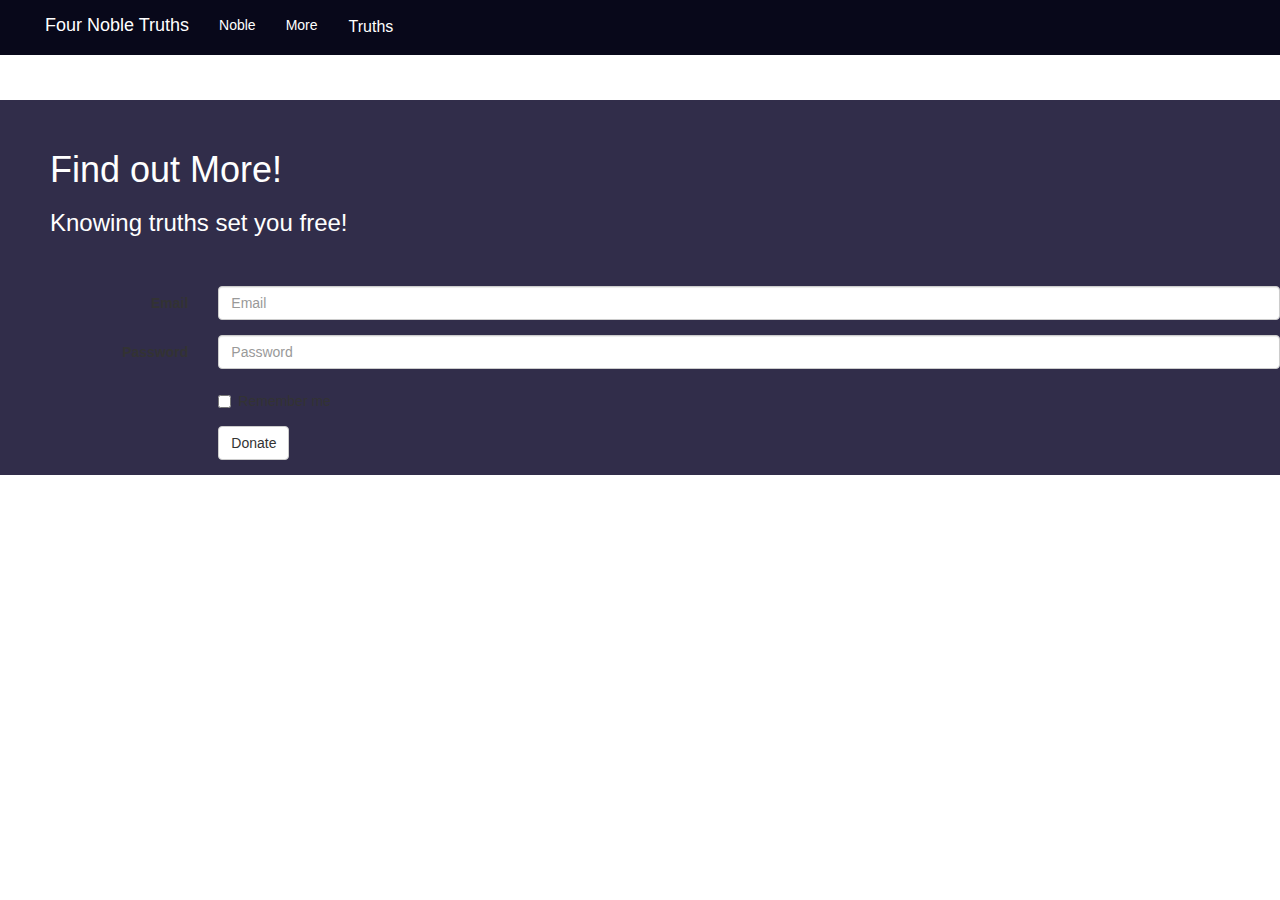
==== more.html @ 5633c1b4 "starting repo" ====
<!DOCTYPE html>
<html lang="en">

<head>
    <meta charset="UTF-8">
    <meta http-equiv="X-UA-Compatible" content="IE=edge">
    <meta name="viewport" content="width=device-width, initial-scale=1">
    <title>Four Noble Truths</title>
    <!-- Bootstrap -->
    <link href="css/bootstrap.min.css" rel="stylesheet">
    <link rel="stylesheet" href="css/style.css">
    <!-- HTML5 shim and Respond.js for IE8 support of HTML5 elements and media queries -->
    <!-- WARNING: Respond.js doesn't work if you view the page via file:// -->
    <!--[if lt IE 9]>
    <script src="https://oss.maxcdn.com/html5shiv/3.7.3/html5shiv.min.js"></script>
    <script src="https://oss.maxcdn.com/respond/1.4.2/respond.min.js"></script>
  <![endif]-->
</head>

<body>
<!DOCTYPE html>
<html lang="en">

<head>
    <meta charset="UTF-8">
    <meta http-equiv="X-UA-Compatible" content="IE=edge">
    <meta name="viewport" content="width=device-width, initial-scale=1">
    <title>Four Noble Truths</title>
    <!-- Bootstrap -->
    <link href="css/bootstrap.min.css" rel="stylesheet">
    <link rel="stylesheet" href="css/style.css">
    <!-- HTML5 shim and Respond.js for IE8 support of HTML5 elements and media queries -->
    <!-- WARNING: Respond.js doesn't work if you view the page via file:// -->
    <!--[if lt IE 9]>
    <script src="https://oss.maxcdn.com/html5shiv/3.7.3/html5shiv.min.js"></script>
    <script src="https://oss.maxcdn.com/respond/1.4.2/respond.min.js"></script>
  <![endif]-->
</head>

  
<body>
  <nav class="navbar navbar-default navbar-fixed-top">
    <div class="container-fluid">
      <div class="navbar-header">
        <button type="button" class="navbar-toggle collapsed" data-toggle="collapse" data-target="#bs-example-navbar-collapse-1" aria-expanded="false">
            <span class="sr-only">Toggle navigation</span>
            <span class="icon-bar"></span>
            <span class="icon-bar"></span>
            <span class="icon-bar"></span>
        </button>
        <a class="navbar-brand" href="index.html">Four Noble Truths</a>
      </div>
      
      <div class="collapse navbar-collapse" id="bs-example-navbar-collapse-1">
        <ul class="nav navbar-nav">
          <li><a href="noble.html">Noble</a></li>
          <li><a href="more.html">More</a></li>
        </ul>
        <div class="dropdown">
          <button class="dropbtn"><a href="truth.html">Truths</a></button>
          <div class="dropdown-content">
            <a href="truth.html#dukkha">Dukkha</a>
            <a href="truth.html#samudāya">Samudāya</a>
            <a href="truth.html#nirodha">Nirodha</a>
            <a href="truth.html#magga">Magga</a>
          </div>
        </div>       
      </div><!-- navbar collapse -->
    </div>
  </nav>
  
<br>
<br>
<br>
    
<div class="container-fluid style">
 <div class="more">
    <h1>Find out More!</h1>
    <h3>Knowing truths set you free!</h3>
 </div>
  <form class="form-horizontal">
    <div class="form-group">
      <label for="inputEmail3" class="col-sm-2 control-label">Email</label>
      <div class="col-sm-10">
        <input type="email" class="form-control" id="inputEmail3" placeholder="Email">
      </div>
    </div>
    <div class="form-group">
      <label for="inputPassword3" class="col-sm-2 control-label">Password</label>
      <div class="col-sm-10">
        <input type="password" class="form-control" id="inputPassword3" placeholder="Password">
      </div>
    </div>
    <div class="form-group">
      <div class="col-sm-offset-2 col-sm-10">
        <div class="checkbox">
          <label>
            <input type="checkbox"> Remember me
          </label>
        </div>
      </div>
    </div>
    <div class="form-group">
      <div class="col-sm-offset-2 col-sm-10">
        <button type="submit" class="btn btn-default">Donate</button>
      </div>
  </div>
  </form>
 </div>
    

    
    <!-- Always load scripts at the bottom of the body   -->
    <script src="js/jquery-3.2.1.min.js"></script>
    <script src="js/bootstrap.min.js"></script>
</body>

</html>
---- css/style.css ----
.container-fluid {
    padding-left: 0;
    padding-right: 0;
}

.background {
    height: calc(100vh);
    display: flex;
    background-image: url("../images/amazing1822479.jpg");
    background-attachment: fixed;
    background-size: cover;
    background-position: center;
    position: relative
    margin: 0px;
    padding: 0px;  
}
.background-noble{
    height: calc(100vh);
    display: flex;
    background-image: url("../images/theravada-buddhism-1832107__340.jpg");
    background-attachment: fixed;
    background-size: cover;
    background-position: center;
    position: relative
    margin: 0px;
    padding: 0px;  
}

.true-text {
    margin-top: 200px;
    margin-left: 200px;
    color: #fff;
    font-size: 50px;
    text-align: center;
}
.noble-text {
    margin: 100px;
    color: #fff;
    font-size: 16px;
    text-align: left;
    font-size: 16px;
}


.navbar-default {
  background-color: #08081a;
  border-bottom: #111;
}

.navbar-brand {
  color: #fff !important;
  margin-left: 30px !important;
}

.navbar-nav li a {
  color: #fff !important;
}

.navbar-nav li a:hover {
  color: #fff !important;
  background-color: #312d4a !important;
}

.gallery-truth {
  background-color: #08081a;
  background-size: cover;
  margin-right: 0px;
  margin-top: 40px;
  background-repeat: repeat;
}


.row {
  margin-left: 30px;
  margin-right: 30px;
  margin-bottom: 15px;
}

.heading {
  margin-bottom: 15px;
  margin-top: 15px;
  margin-left: 50px;
  color: #fff;

}

.thumbnail {margin-bottom:6px;}

.carousel-control.left, .carousel-control.right {
  background-image:none;
  margin-top:10%;
  width:5%; 
}


.dropbtn {
  background-color: #08081a;
  color: white;
  padding: 16px;
  font-size: 16px;
  border: none;
  cursor: pointer;
}
.dropbtn a{
  color: white;
  text-decoration: none;
}

.dropdown {
  position: relative;
  display: inline-block;
}

.dropdown-content {
  display: none;
  position: absolute;
  background-color: #312d4a;
  min-width: 160px;
  box-shadow: 0px 8px 16px 0px rgba(0,0,0,0.2);
  z-index: 1;
}
.dropdown-content a {
  color: #fff;
  padding: 12px 16px;
  text-decoration: none;
  display: block;
}
.dropdown-content a:hover {
  background-color: #312d4a;
}
.dropdown:hover .dropdown-content {
  display: block;
}

.dropdown:hover .dropbtn {
  background-color: #312d4a;
}





.modal-header {
  background-color: #312d4a;
  border-bottom-color: #111;
}

.modal-title {
  color: #fff;
  text-align: center;
}

.modal-body {
  background-color: #312d4a;
  color: #fff;
}

.modal-footer {
  background-color: #312d4a;
  border-top-color: #111;
}

.more {
  color: #fff;
  margin-top: 50px;
  margin-left: 50px;
  margin-bottom: 50px;
}
.more-horizontal {
  color: #fff;
}

.style {
  background-color: #312d4a;
  background-size: cover;
  margin-right: 0px;
  margin-top: 40px;
  background-repeat: repeat;


}


#title {
  margin-top: 50px;
}

#adopt {
  color: #fff;
}
---- css/style.css ----
.container-fluid {
    padding-left: 0;
    padding-right: 0;
}

.background {
    height: calc(100vh);
    display: flex;
    background-image: url("../images/amazing1822479.jpg");
    background-attachment: fixed;
    background-size: cover;
    background-position: center;
    position: relative
    margin: 0px;
    padding: 0px;  
}
.background-noble{
    height: calc(100vh);
    display: flex;
    background-image: url("../images/theravada-buddhism-1832107__340.jpg");
    background-attachment: fixed;
    background-size: cover;
    background-position: center;
    position: relative
    margin: 0px;
    padding: 0px;  
}

.true-text {
    margin-top: 200px;
    margin-left: 200px;
    color: #fff;
    font-size: 50px;
    text-align: center;
}
.noble-text {
    margin: 100px;
    color: #fff;
    font-size: 16px;
    text-align: left;
    font-size: 16px;
}


.navbar-default {
  background-color: #08081a;
  border-bottom: #111;
}

.navbar-brand {
  color: #fff !important;
  margin-left: 30px !important;
}

.navbar-nav li a {
  color: #fff !important;
}

.navbar-nav li a:hover {
  color: #fff !important;
  background-color: #312d4a !important;
}

.gallery-truth {
  background-color: #08081a;
  background-size: cover;
  margin-right: 0px;
  margin-top: 40px;
  background-repeat: repeat;
}


.row {
  margin-left: 30px;
  margin-right: 30px;
  margin-bottom: 15px;
}

.heading {
  margin-bottom: 15px;
  margin-top: 15px;
  margin-left: 50px;
  color: #fff;

}

.thumbnail {margin-bottom:6px;}

.carousel-control.left, .carousel-control.right {
  background-image:none;
  margin-top:10%;
  width:5%; 
}


.dropbtn {
  background-color: #08081a;
  color: white;
  padding: 16px;
  font-size: 16px;
  border: none;
  cursor: pointer;
}
.dropbtn a{
  color: white;
  text-decoration: none;
}

.dropdown {
  position: relative;
  display: inline-block;
}

.dropdown-content {
  display: none;
  position: absolute;
  background-color: #312d4a;
  min-width: 160px;
  box-shadow: 0px 8px 16px 0px rgba(0,0,0,0.2);
  z-index: 1;
}
.dropdown-content a {
  color: #fff;
  padding: 12px 16px;
  text-decoration: none;
  display: block;
}
.dropdown-content a:hover {
  background-color: #312d4a;
}
.dropdown:hover .dropdown-content {
  display: block;
}

.dropdown:hover .dropbtn {
  background-color: #312d4a;
}





.modal-header {
  background-color: #312d4a;
  border-bottom-color: #111;
}

.modal-title {
  color: #fff;
  text-align: center;
}

.modal-body {
  background-color: #312d4a;
  color: #fff;
}

.modal-footer {
  background-color: #312d4a;
  border-top-color: #111;
}

.more {
  color: #fff;
  margin-top: 50px;
  margin-left: 50px;
  margin-bottom: 50px;
}
.more-horizontal {
  color: #fff;
}

.style {
  background-color: #312d4a;
  background-size: cover;
  margin-right: 0px;
  margin-top: 40px;
  background-repeat: repeat;


}


#title {
  margin-top: 50px;
}

#adopt {
  color: #fff;
}
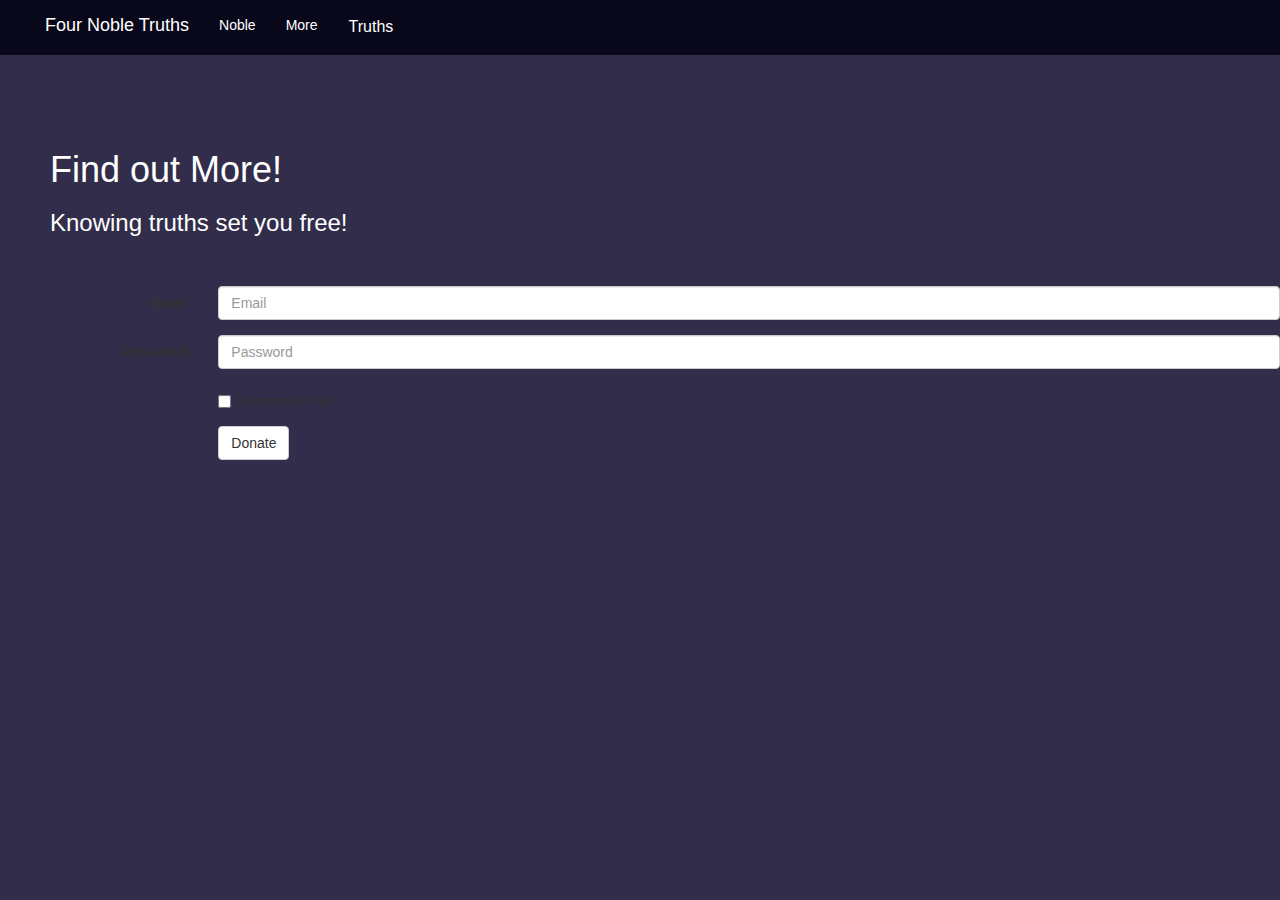
==== commit f9de0018: "updates" ====
--- a/more.html
+++ b/more.html
@@ -38,7 +38,7 @@
 </head>
 
   
-<body>
+<body class="style">
   <nav class="navbar navbar-default navbar-fixed-top">
     <div class="container-fluid">
       <div class="navbar-header">
@@ -73,7 +73,7 @@
 <br>
 <br>
     
-<div class="container-fluid style">
+<div class="container-fluid">
  <div class="more">
     <h1>Find out More!</h1>
     <h3>Knowing truths set you free!</h3>
--- a/css/style.css
+++ b/css/style.css
@@ -39,7 +39,10 @@
     font-size: 16px;
     text-align: left;
     font-size: 16px;
+    text-shadow: 3px 3px 3px rgba(0,0,0,0.8);
 }
+
+
 
 
 .navbar-default {
--- a/css/style.css
+++ b/css/style.css
@@ -39,7 +39,10 @@
     font-size: 16px;
     text-align: left;
     font-size: 16px;
+    text-shadow: 3px 3px 3px rgba(0,0,0,0.8);
 }
+
+
 
 
 .navbar-default {
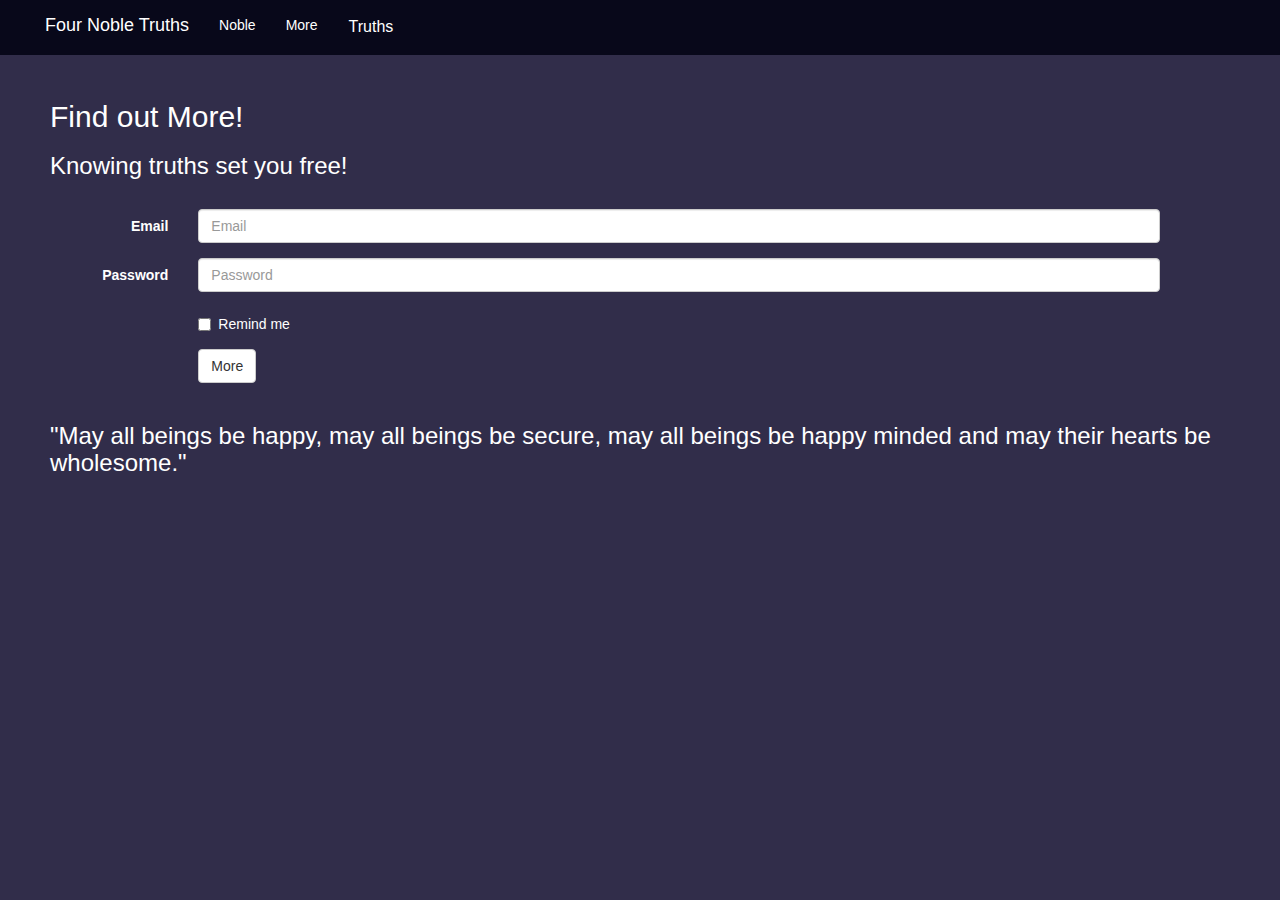
==== commit 558c3260: "updates" ====
--- a/more.html
+++ b/more.html
@@ -70,43 +70,49 @@
   </nav>
   
 <br>
-<br>
-<br>
-    
+
 <div class="container-fluid">
- <div class="more">
-    <h1>Find out More!</h1>
+ <div class="form">
+    <h2>Find out More!</h2>
     <h3>Knowing truths set you free!</h3>
  </div>
+ 
   <form class="form-horizontal">
     <div class="form-group">
       <label for="inputEmail3" class="col-sm-2 control-label">Email</label>
       <div class="col-sm-10">
-        <input type="email" class="form-control" id="inputEmail3" placeholder="Email">
+      <input type="email" class="form-control" id="inputEmail3" placeholder="Email">
       </div>
     </div>
-    <div class="form-group">
-      <label for="inputPassword3" class="col-sm-2 control-label">Password</label>
-      <div class="col-sm-10">
-        <input type="password" class="form-control" id="inputPassword3" placeholder="Password">
+  <div class="form-group">
+    <label for="inputPassword3" class="col-sm-2 control-label">Password</label>
+    <div class="col-sm-10">
+      <input type="password" class="form-control" id="inputPassword3" placeholder="Password">
+    </div>
+  </div>
+  <div class="form-group">
+    <div class="col-sm-offset-2 col-sm-10">
+      <div class="checkbox">
+        <label>
+          <input type="checkbox"> Remind me
+        </label>
       </div>
     </div>
-    <div class="form-group">
-      <div class="col-sm-offset-2 col-sm-10">
-        <div class="checkbox">
-          <label>
-            <input type="checkbox"> Remember me
-          </label>
-        </div>
-      </div>
+  </div>
+  <div class="form-group">
+    <div class="col-sm-offset-2 col-sm-10">
+      <button type="submit" class="btn btn-default">More</button>
     </div>
-    <div class="form-group">
-      <div class="col-sm-offset-2 col-sm-10">
-        <button type="submit" class="btn btn-default">Donate</button>
-      </div>
   </div>
-  </form>
- </div>
+</form>
+
+ <div class="container-fluid">
+ <div class="form-more">
+    <h3>"May all beings be happy, may all beings be secure, 
+    may all beings be happy minded and may their hearts be wholesome." </h3>
+    <br>
+    <br>
+    <br>
     
 
     
--- a/css/style.css
+++ b/css/style.css
@@ -27,22 +27,20 @@
 }
 
 .true-text {
-    margin-top: 200px;
-    margin-left: 200px;
-    color: #fff;
-    font-size: 50px;
+    margin-top: 130px;
+    margin-left: 130px;
+    margin-bottom: 100px;
+    color: #fff;
+    font-size: 10px;
     text-align: center;
 }
 .noble-text {
     margin: 100px;
     color: #fff;
-    font-size: 16px;
-    text-align: left;
-    font-size: 16px;
-    text-shadow: 3px 3px 3px rgba(0,0,0,0.8);
-}
-
-
+    font-size: 20px;
+    text-align: center;;
+    text-shadow: 6px 8px 10px rgba(0,0,0,15);
+}
 
 
 .navbar-default {
@@ -65,29 +63,67 @@
 }
 
 .gallery-truth {
-  background-color: #08081a;
+  background-color: #312d4a;
   background-size: cover;
+  margin-top: 0px;
   margin-right: 0px;
-  margin-top: 40px;
   background-repeat: repeat;
 }
 
-
 .row {
-  margin-left: 30px;
+  margin-top: 30px;
   margin-right: 30px;
+  margin-bottom: 10px;
+  margin-left: 25px;
+}
+
+.heading {
+  margin-top: 15px;
+  margin-left: 50px;
   margin-bottom: 15px;
-}
-
-.heading {
+  color: #fff;
+}
+
+.heading-truth {
+  margin-top: 20px;
+  margin-bottom: 20px;
+  margin-left: 18px;
+  font-size: 16px;
+  text-align: left;
+  color: #fff;
+}
+.item p{
+  text-align: center !important;
+  margin-left: 0px !important;
+}
+p{
   margin-bottom: 15px;
   margin-top: 15px;
-  margin-left: 50px;
-  color: #fff;
-
+  margin-left: 0px;
+  font-size: 16px;
+  text-align: center;
+  color: #fff;
+}
+
+#title {
+  margin-top: 50px;
+}
+
+#title-1 {
+  margin-top: 50px !important;
+  margin-bottom: 10px;
+  margin-left: 18px !important;
+  font-size: 18px;
+  text-align: left;
+  color: #fff;
 }
 
 .thumbnail {margin-bottom:6px;}
+
+.item {
+  position: center;
+  margin-left: 30px !important;
+}
 
 .carousel-control.left, .carousel-control.right {
   background-image:none;
@@ -139,13 +175,16 @@
   background-color: #312d4a;
 }
 
-
-
-
-
+.close {
+    padding: 0;
+    cursor: pointer;
+    background: 0 0;
+    border: 0;
+    color: #fff;
+}
 .modal-header {
   background-color: #312d4a;
-  border-bottom-color: #111;
+  border-bottom-color: #312d4a;
 }
 
 .modal-title {
@@ -155,22 +194,37 @@
 
 .modal-body {
   background-color: #312d4a;
-  color: #fff;
+  color: #312d4a;
 }
 
 .modal-footer {
   background-color: #312d4a;
-  border-top-color: #111;
-}
-
-.more {
-  color: #fff;
-  margin-top: 50px;
-  margin-left: 50px;
-  margin-bottom: 50px;
-}
-.more-horizontal {
-  color: #fff;
+  border-top-color: #312d4a;
+}
+
+.form {
+    color: #fff;
+    margin-top: 40px;
+    margin-left: 50px;
+    margin-bottom: 20px;
+}
+
+.form-horizontal {
+    color: #fff;
+    margin-top: 30px;
+    margin-right: 120px;
+    margin-bottom: 20px;
+}
+.form-more{
+    color: #fff;
+    margin-left: 50px;
+    margin-right: 60px;
+    margin-bottom: 20px;
+}
+
+#more {
+  color: #fff;
+  text-align: center;
 }
 
 .style {
@@ -179,15 +233,5 @@
   margin-right: 0px;
   margin-top: 40px;
   background-repeat: repeat;
-
-
-}
-
-
-#title {
-  margin-top: 50px;
-}
-
-#adopt {
-  color: #fff;
-}
+}
+
--- a/css/style.css
+++ b/css/style.css
@@ -27,22 +27,20 @@
 }
 
 .true-text {
-    margin-top: 200px;
-    margin-left: 200px;
-    color: #fff;
-    font-size: 50px;
+    margin-top: 130px;
+    margin-left: 130px;
+    margin-bottom: 100px;
+    color: #fff;
+    font-size: 10px;
     text-align: center;
 }
 .noble-text {
     margin: 100px;
     color: #fff;
-    font-size: 16px;
-    text-align: left;
-    font-size: 16px;
-    text-shadow: 3px 3px 3px rgba(0,0,0,0.8);
-}
-
-
+    font-size: 20px;
+    text-align: center;;
+    text-shadow: 6px 8px 10px rgba(0,0,0,15);
+}
 
 
 .navbar-default {
@@ -65,29 +63,67 @@
 }
 
 .gallery-truth {
-  background-color: #08081a;
+  background-color: #312d4a;
   background-size: cover;
+  margin-top: 0px;
   margin-right: 0px;
-  margin-top: 40px;
   background-repeat: repeat;
 }
 
-
 .row {
-  margin-left: 30px;
+  margin-top: 30px;
   margin-right: 30px;
+  margin-bottom: 10px;
+  margin-left: 25px;
+}
+
+.heading {
+  margin-top: 15px;
+  margin-left: 50px;
   margin-bottom: 15px;
-}
-
-.heading {
+  color: #fff;
+}
+
+.heading-truth {
+  margin-top: 20px;
+  margin-bottom: 20px;
+  margin-left: 18px;
+  font-size: 16px;
+  text-align: left;
+  color: #fff;
+}
+.item p{
+  text-align: center !important;
+  margin-left: 0px !important;
+}
+p{
   margin-bottom: 15px;
   margin-top: 15px;
-  margin-left: 50px;
-  color: #fff;
-
+  margin-left: 0px;
+  font-size: 16px;
+  text-align: center;
+  color: #fff;
+}
+
+#title {
+  margin-top: 50px;
+}
+
+#title-1 {
+  margin-top: 50px !important;
+  margin-bottom: 10px;
+  margin-left: 18px !important;
+  font-size: 18px;
+  text-align: left;
+  color: #fff;
 }
 
 .thumbnail {margin-bottom:6px;}
+
+.item {
+  position: center;
+  margin-left: 30px !important;
+}
 
 .carousel-control.left, .carousel-control.right {
   background-image:none;
@@ -139,13 +175,16 @@
   background-color: #312d4a;
 }
 
-
-
-
-
+.close {
+    padding: 0;
+    cursor: pointer;
+    background: 0 0;
+    border: 0;
+    color: #fff;
+}
 .modal-header {
   background-color: #312d4a;
-  border-bottom-color: #111;
+  border-bottom-color: #312d4a;
 }
 
 .modal-title {
@@ -155,22 +194,37 @@
 
 .modal-body {
   background-color: #312d4a;
-  color: #fff;
+  color: #312d4a;
 }
 
 .modal-footer {
   background-color: #312d4a;
-  border-top-color: #111;
-}
-
-.more {
-  color: #fff;
-  margin-top: 50px;
-  margin-left: 50px;
-  margin-bottom: 50px;
-}
-.more-horizontal {
-  color: #fff;
+  border-top-color: #312d4a;
+}
+
+.form {
+    color: #fff;
+    margin-top: 40px;
+    margin-left: 50px;
+    margin-bottom: 20px;
+}
+
+.form-horizontal {
+    color: #fff;
+    margin-top: 30px;
+    margin-right: 120px;
+    margin-bottom: 20px;
+}
+.form-more{
+    color: #fff;
+    margin-left: 50px;
+    margin-right: 60px;
+    margin-bottom: 20px;
+}
+
+#more {
+  color: #fff;
+  text-align: center;
 }
 
 .style {
@@ -179,15 +233,5 @@
   margin-right: 0px;
   margin-top: 40px;
   background-repeat: repeat;
-
-
-}
-
-
-#title {
-  margin-top: 50px;
-}
-
-#adopt {
-  color: #fff;
-}
+}
+
